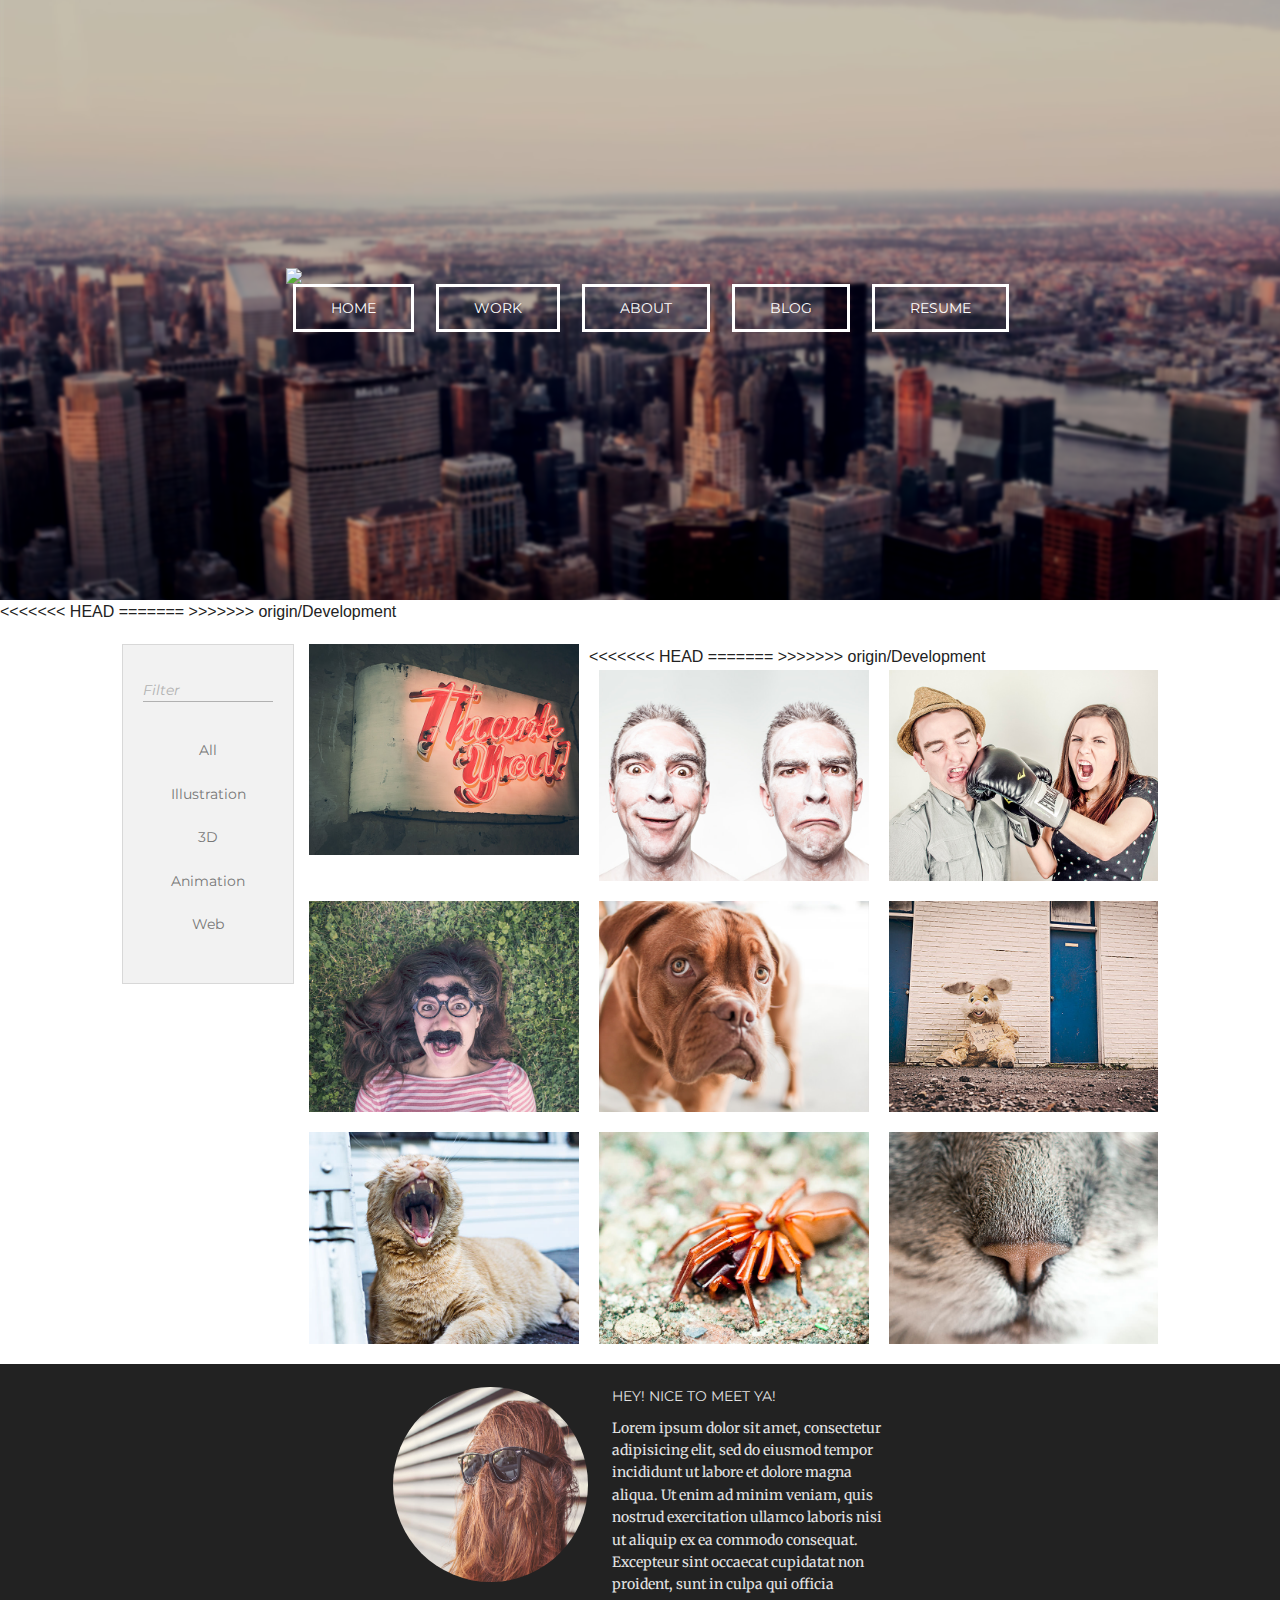
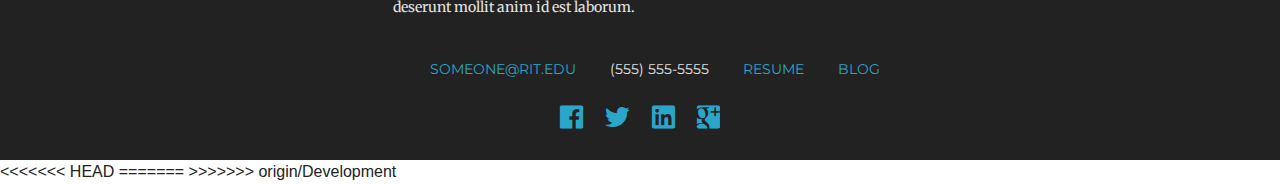
==== index.html @ b2671325 "Merge remote-tracking branch 'origin/Development' into Development" ====
<!doctype html>
<!--[if IE 9]><html class="lt-ie10" lang="en" > <![endif]-->
<html class="no-js" lang="en" data-useragent="Mozilla/5.0 (compatible; MSIE 10.0; Windows NT 6.2; Trident/6.0)">
  <head>
    <meta charset="utf-8" />
    <meta name="viewport" content="width=device-width, initial-scale=1.0" />
    <title>NM T8 Home Page</title>
  
    <meta name="description" content="Low Detailed NM Wireframe" />
    <meta name="author" content="Created by Michael Nguyen" />
    <meta name="copyright" content="Copyright (c) Michael Nguyen 2014" />

    <link rel="shortcut icon" type="image/gif" href="http://e08595.medialib.glogster.com/media/20/20c73be0524a63d32fcfe89b27bcbe9dbf6d2622537245f8a9d35316ee574102/nyan-cat-gif.gif"/>

    <link rel="stylesheet" href="foundation-5.4.0/css/foundation.css" />
    <link rel="stylesheet" type="text/css" href="custom.css">
    <link rel="stylesheet" type="text/css" href="foundation-icons/foundation-icons.css">
    <link rel="stylesheet" href="http://ajax.googleapis.com/ajax/libs/jqueryui/1.11.1/themes/smoothness/jquery-ui.css" />

    <link href='http://fonts.googleapis.com/css?family=Montserrat' rel='stylesheet' type='text/css'>
    <link href='http://fonts.googleapis.com/css?family=Bitter:400,400italic' rel='stylesheet' type='text/css'>
    <link href='http://fonts.googleapis.com/css?family=Merriweather:400,400italic' rel='stylesheet' type='text/css'>
    <link href='http://fonts.googleapis.com/css?family=Open+Sans:400,300,600,700' rel='stylesheet' type='text/css'>
    
    <script type="text/javascript" src="js/portfolioProjectsJSON.js"></script>
    <script type="text/javascript" src="foundation-5.4.0/js/vendor/modernizr.js"></script>
    <script type="text/javascript" src="http://ajax.googleapis.com/ajax/libs/jquery/1.7.2/jquery.min.js"></script>
    <script src="http://ajax.googleapis.com/ajax/libs/jqueryui/1.11.1/jquery-ui.min.js"></script>

  </head>
  <body onload="loadIndexContent();">
    <div class="row" style="background-color:#dae0e5;">
        <div id="home-page" class="small-12 columns">
                <div class="inner-page">
                  <ul id="homeNavWrapper" class="inline-list">
                    <li id="personalLogo" class="small-12 small-centered columns">
                      <!-- <img src="images/NMT8_Logo.png"> -->
                      <img src="http://e08595.medialib.glogster.com/media/20/20c73be0524a63d32fcfe89b27bcbe9dbf6d2622537245f8a9d35316ee574102/nyan-cat-gif.gif">
                    </li>
                    <li>
                      <div class="homeNav">
                        <a href="#">Home</a>
                      </div>
                    </li>
                    <li>
                      <div class="homeNav">
                        <a href="portfolio.php">Work</a>
                      </div>
                    </li>
                    <li>
                      <div class="homeNav">
                        <a id="about" href="#">About</a>
                      </div>
                    </li>
                    <li>
                      <div class="homeNav">
                        <a href="#">Blog</a>
                      </div>
                    </li>
                    <li>
                      <div class="homeNav">
                        <a href="#">Resume</a>
                      </div>
                    </li>
                  </ul>  
                </div>
            </div>
        </div>
<<<<<<< HEAD
=======
    </div>
>>>>>>> origin/Development
    <div class="row" style="background-color:#ffffff;margin-top:20px">
        <div id="content-page" class="small-12 medium-11 medium-centered large-10 large-centered columns">
            <div class="panel small-12 medium-3 large-2 columns">
              <ul id="workFilter" class="side-nav"><span id="filterTitle">Filter</span>
                <li class="workFilterChoice filter" data-filter="all"><a>All</a></li>
                <li class="workFilterChoice filter" data-filter=".category-1"><a>Illustration</a></li>
                <li class="workFilterChoice filter" data-filter=".category-2"><a>3D</a></li>
                <li class="workFilterChoice filter" data-filter=".category-3"><a>Animation</a></li>
                <li class="workFilterChoice filter" data-filter=".category-4"><a>Web</a></li>
              </ul>  
            </div>
            <div class="small-12 medium-9 large-10 columns" style="padding-right: 0px;">
                <ul id="portfolioContainer" class="small-block-grid-1 medium-block-grid-2 large-block-grid-3">
<<<<<<< HEAD
                  
=======
                  <li class="mix category-1" data-myorder="1">
                    <div class="portfolioImg">
                      <a href="#">
                        <img src="images/portfolio1.jpg">
                        <div class="overlay">
                          <h4 class="portfolioTitle">Project One</h4>
                          <div class="divider"></div>
                          <h5 class="portfolioCategory">Illustration</h5> 
                        </div>
                      </a>
                    </div>
                  </li>
                  <li class="mix category-2" data-myorder="2">
                    <div class="portfolioImg">
                      <a href="#">
                        <img src="images/portfolio2.jpg">
                        <div class="overlay">
                          <h4 class="portfolioTitle">Project Two</h4>
                          <div class="divider"></div>
                          <h5 class="portfolioCategory">3D</h5> 
                        </div>
                      </a>
                    </div>
                  </li>
                  <li class="mix category-3" data-myorder="3">
                    <div class="portfolioImg">
                      <a href="#">
                        <img src="images/portfolio3.jpg">
                        <div class="overlay">
                          <h4 class="portfolioTitle">Project Three</h4>
                          <div class="divider"></div>
                          <h5 class="portfolioCategory">Animation</h5> 
                        </div>
                      </a>
                    </div>
                  </li>
                  <li class="mix category-4" data-myorder="4">
                    <div class="portfolioImg">
                      <a href="#">
                        <img src="images/portfolio4.jpg">
                        <div class="overlay">
                          <h4 class="portfolioTitle">Project Four</h4>
                          <div class="divider"></div>
                          <h5 class="portfolioCategory">Web</h5> 
                        </div>
                      </a>
                    </div>
                  </li>
                  <li class="mix category-4" data-myorder="5">
                    <div class="portfolioImg">
                      <a href="#">
                        <img src="images/portfolio5.jpg">
                        <div class="overlay">
                          <h4 class="portfolioTitle">Project Five</h4>
                          <div class="divider"></div>
                          <h5 class="portfolioCategory">Web</h5> 
                        </div>
                      </a>
                    </div>
                  </li>
                  <li class="mix category-1" data-myorder="6">
                    <div class="portfolioImg">
                      <a href="#">
                        <img src="images/portfolio6.jpg">
                        <div class="overlay">
                          <h4 class="portfolioTitle">Project Six</h4>
                          <div class="divider"></div>
                          <h5 class="portfolioCategory">Illustration</h5> 
                        </div>
                      </a>
                    </div>
                  </li>
                  <li class="mix category-2" data-myorder="7">
                    <div class="portfolioImg">
                      <a href="#">
                        <img src="images/portfolio7.jpg">
                        <div class="overlay">
                          <h4 class="portfolioTitle">Project Seven</h4>
                          <div class="divider"></div>
                          <h5 class="portfolioCategory">3D</h5> 
                        </div>
                      </a>
                    </div>
                  </li>
                  <li class="mix category-3" data-myorder="8">
                    <div class="portfolioImg">
                      <a href="#">
                        <img src="images/portfolio8.jpg">
                        <div class="overlay">
                          <h4 class="portfolioTitle">Project Eight</h4>
                          <div class="divider"></div>
                          <h5 class="portfolioCategory">Animation</h5> 
                        </div>
                      </a>
                    </div>
                  </li>
                  <li class="mix category-4" data-myorder="9">
                    <div class="portfolioImg">
                      <a href="#">
                        <img src="images/portfolio9.jpg">
                        <div class="overlay">
                          <h4 class="portfolioTitle">Project Nine</h4>
                          <div class="divider"></div>
                          <h5 class="portfolioCategory">Web</h5> 
                        </div>
                      </a>
                    </div>
                  </li>
>>>>>>> origin/Development
                </ul>
            </div>
        </div>
    </div>
<footer id="footer" class="row" style="background-color:#222222;">
  <div id="footer_contents" class="large-12 columns">
    <div class="row">
      <ul id="footerSiteMap" class="small-centered medium-11 medium-centered large-10 columns small-block-grid-1 medium-block-grid-1 large-block-grid-1" style="margin-top:20px;">
        <li class="footerSiteMapLevel1">
          <ul class="footerSiteMapLevel2 small-12 small-centered medium-8 medium-centered large-6 large-centered columns" style="list-style:none;">
            <li><img class="headshot" src="images/headshot.jpg"></li>
            <h3 id="helloMessage">HEY! NICE TO MEET YA!</h3>
            <p class="personalBio">Lorem ipsum dolor sit amet, consectetur adipisicing elit, sed do eiusmod
            tempor incididunt ut labore et dolore magna aliqua. Ut enim ad minim veniam,
            quis nostrud exercitation ullamco laboris nisi ut aliquip ex ea commodo
            consequat. Excepteur sint occaecat cupidatat non
            proident, sunt in culpa qui officia deserunt mollit anim id est laborum.</p>
          </ul>
        </li>
      </ul>
    </div>  
  <!-- <hr style="border-color:black;"/> -->
  <div class="row">
    <div class="small-12 small-centered medium-8 medium-centered large-6 large-centered columns">
      <p id="contactInfo">
        <span><a href="mailto:someone@example.com" target="_top">SOMEONE@RIT.EDU</a></span>
        <span>(555) 555-5555</span>
        <span><a href="#">RESUME</a></span>
        <span><a href="#">BLOG</a></span>
      </p>
    </div>
    <div id="contactSocial" class="small-12 small-centered medium-8 medium-centered large-6 large-centered columns">
      <ul class="inline-list">
        <li>
          <a href="#">
            <i class="fi-social-facebook large"></i>
          </a>
        </li>
        <li>
          <a href="#">
            <i class="fi-social-twitter large"></i>
          </a>
        </li>
        <li>
          <a href="#">
            <i class="fi-social-linkedin large"></i>
          </a>
        </li>
        <li>
          <a href="#">
            <i class="fi-social-google-plus large"></i>
          </a>
        </li>
      </ul>
    </div>
  </div>
</footer>
  <script src="http://cdn.jsdelivr.net/jquery.mixitup/latest/jquery.mixitup.min.js"></script>
<<<<<<< HEAD
  <script type="text/javascript" src="js/script.js"></script>
  <script type="text/javascript" src="js/portfolio_scripts.js"></script>
=======
  <script type="text/javascript" src="script.js"></script>
>>>>>>> origin/Development
</body>
</html>
---- custom.css ----
a:hover, a:focus {
color: #ffffff !important;
}

#home-page{
	background-image: url("images/heroImage.png");
	background-size: cover; 
}

#home-page .inner-page{
	height: 600px;
	display: table;
	margin: 0 auto;
}

#homeNavWrapper{
	display: table-cell;
	margin: 0 auto;
	vertical-align: middle;
}

#personalLogo img{
	display: block;
	margin: 0 auto;
}

.homeNav{
	font-family: "Montserrat","Open Sans","HelveticaNeue-Light", "Helvetica Neue", Helvetica, Arial, "Lucida Grande", sans-serif;
	font-size: 14px;
	font-weight: 400;
	text-transform: uppercase;
	border: 3px solid #fff;
	padding: 10px 35px;
}

.homeNav a{
	color: #fff;
}

.homeNav:hover{
	background-color:rgba(255, 255, 255, 0.4);
}

#filterTitle{
	display: block;
	font-family: "Montserrat","Open Sans","HelveticaNeue-Light", "Helvetica Neue", Helvetica, Arial, "Lucida Grande", sans-serif;
	font-size: 14px;
	font-style: italic;
	color: #b1b1b1;
	text-align: left;
	border-bottom: 1px solid #b1b1b1;
	margin-bottom: 30px; 
}

#workFilter{
	font-family: "Montserrat","Open Sans","HelveticaNeue-Light", "Helvetica Neue", Helvetica, Arial, "Lucida Grande", sans-serif;
	font-size: 14px;
	font-weight: 400;
	text-align: center;
}

.overlay{
	position: absolute;
	top: 0;
	width: 100%;
	height: 100%;
	background: rgba(0,0,0,0.5);
	display: none;
	padding: 25% 25%;
}

.divider{
	width: 31px;
	border-bottom: 1px solid #fff;
	margin: 10px auto;
}

.portfolioContent{
	display: table-cell;
	vertical-align: middle;
}

.portfolioTitle{
	display: block;
	font-family: "Montserrat","Open Sans","HelveticaNeue-Light", "Helvetica Neue", Helvetica, Arial, "Lucida Grande", sans-serif;
	font-size: 18px;
	color: #fff;
}

.portfolioCategory{
	display: block;
	font-family: "Merriweather","Bitter","Open Sans","HelveticaNeue-Light","Helvetica Neue",Helvetica,Arial,"Lucida Grande",sans-serif;
	font-size: 14px;
	color: #fff;
}

.portfolioImg{
	display: table;
	position: relative;
}

.portfolioImg:hover .overlay{
	display: block;
	text-align: center;
}

#portfolioContainer .mix{
	display: none;
}

.workFilterChoice:nth-child(n+2){
	/*margin-top: 30px !important;*/
}

.workFilterChoice a{
	/*border: 1px solid #ccc;*/
	color: #777777 !important;
}

.workFilterChoice a:hover{
	color:#2ba6cb !important;
}

.headshot{
	margin: 0 auto;
	display: block;
	width: 195px;
	height: 195px;
	border-radius: 100px;
	margin-right: 24px;
	float: left;
}

#helloMessage{
	font-family: "Montserrat","Open Sans","HelveticaNeue-Light", "Helvetica Neue", Helvetica, Arial, "Lucida Grande", sans-serif;
	font-size: 14px;
	font-weight: 400;
	color: #E2E2E2;
}

.personalBio{
	text-align: left;
	font-size: 14px;
	font-family: "Merriweather","Bitter","Open Sans","HelveticaNeue-Light","Helvetica Neue",Helvetica,Arial,"Lucida Grande",sans-serif;
	font-weight: 400;
	margin-top: 10px;
}

#contactInfo{
	font-family: "Montserrat","Open Sans","HelveticaNeue-Light", "Helvetica Neue", Helvetica, Arial, "Lucida Grande", sans-serif;
	font-size: 14px;
	font-weight: 400;
	color: #E2E2E2;
	text-align: center;
}

#contactInfo span{
	margin-left: 30px;
}

#contactSocial{
	display: block;
	margin: 0 auto;
	text-align: center;
}

#contactSocial ul{
	display: inline-block;
}

.item i{
	width: 100px;
	height: inherit;
}

.item img{
	width: 75px;
	height: inherit;
}

.large{
	font-size: 32px;
	line-height: 32px;
}

.alignCenter{
	display: block;
	margin: 0 auto;
	width: 100%;
}

.portfolioPieceWrapper{
	margin-top: 80px; 
}
/* Version 1 for aligning center of image
.portfolioPieceDescWithImgWrapper:before{
	content: '';
	display: inline-block;
	height: 370px;
	vertical-align: middle;
	margin-right: -0.25em;
}
*/
.portfolioPieceTitle{
	font-size: 28px;
	font-family: "Montserrat","Open Sans","HelveticaNeue-Light", "Helvetica Neue", Helvetica, Arial, "Lucida Grande", sans-serif;
	font-weight: 300;
	color: #7e61c9;
}

.portfolioPieceDesc{
	font-size: 16px;
	font-family: "Merriweather","Bitter","Open Sans","HelveticaNeue-Light","Helvetica Neue",Helvetica,Arial,"Lucida Grande",sans-serif;
}

.portfolioPieceDescWithImg{
	/* Version 1 for aligning center of image
	display: inline-block;
	vertical-align: middle;
	*/
	font-size: 16px;
	font-family: "Merriweather","Bitter","Open Sans","HelveticaNeue-Light","Helvetica Neue",Helvetica,Arial,"Lucida Grande",sans-serif;
	/* Version 2 */
	position: relative;
  	top: 50%;
	-webkit-transform: translateY(50%);
  	-ms-transform: translateY(50%);
  	transform: translateY(50%);
}
/* Medium Size Screens Only */
@media only screen and (min-width: 40.63em) and (max-width: 64em) {
  .portfolioPieceDescWithImg {
  	position: initial;
	top: initial;
	-webkit-transform: translateY(initial);
	-ms-transform: translateY(initial);
	transform: initial;
  }
}
/* Small Size Screens Only */
@media only screen and (max-width: 40em) {
  .portfolioPieceDescWithImg {
    position: initial;
	top: initial;
	-webkit-transform: translateY(initial);
	-ms-transform: translateY(initial);
	transform: initial;
  }
}

#footer{
	color: #E2E2E2;
}
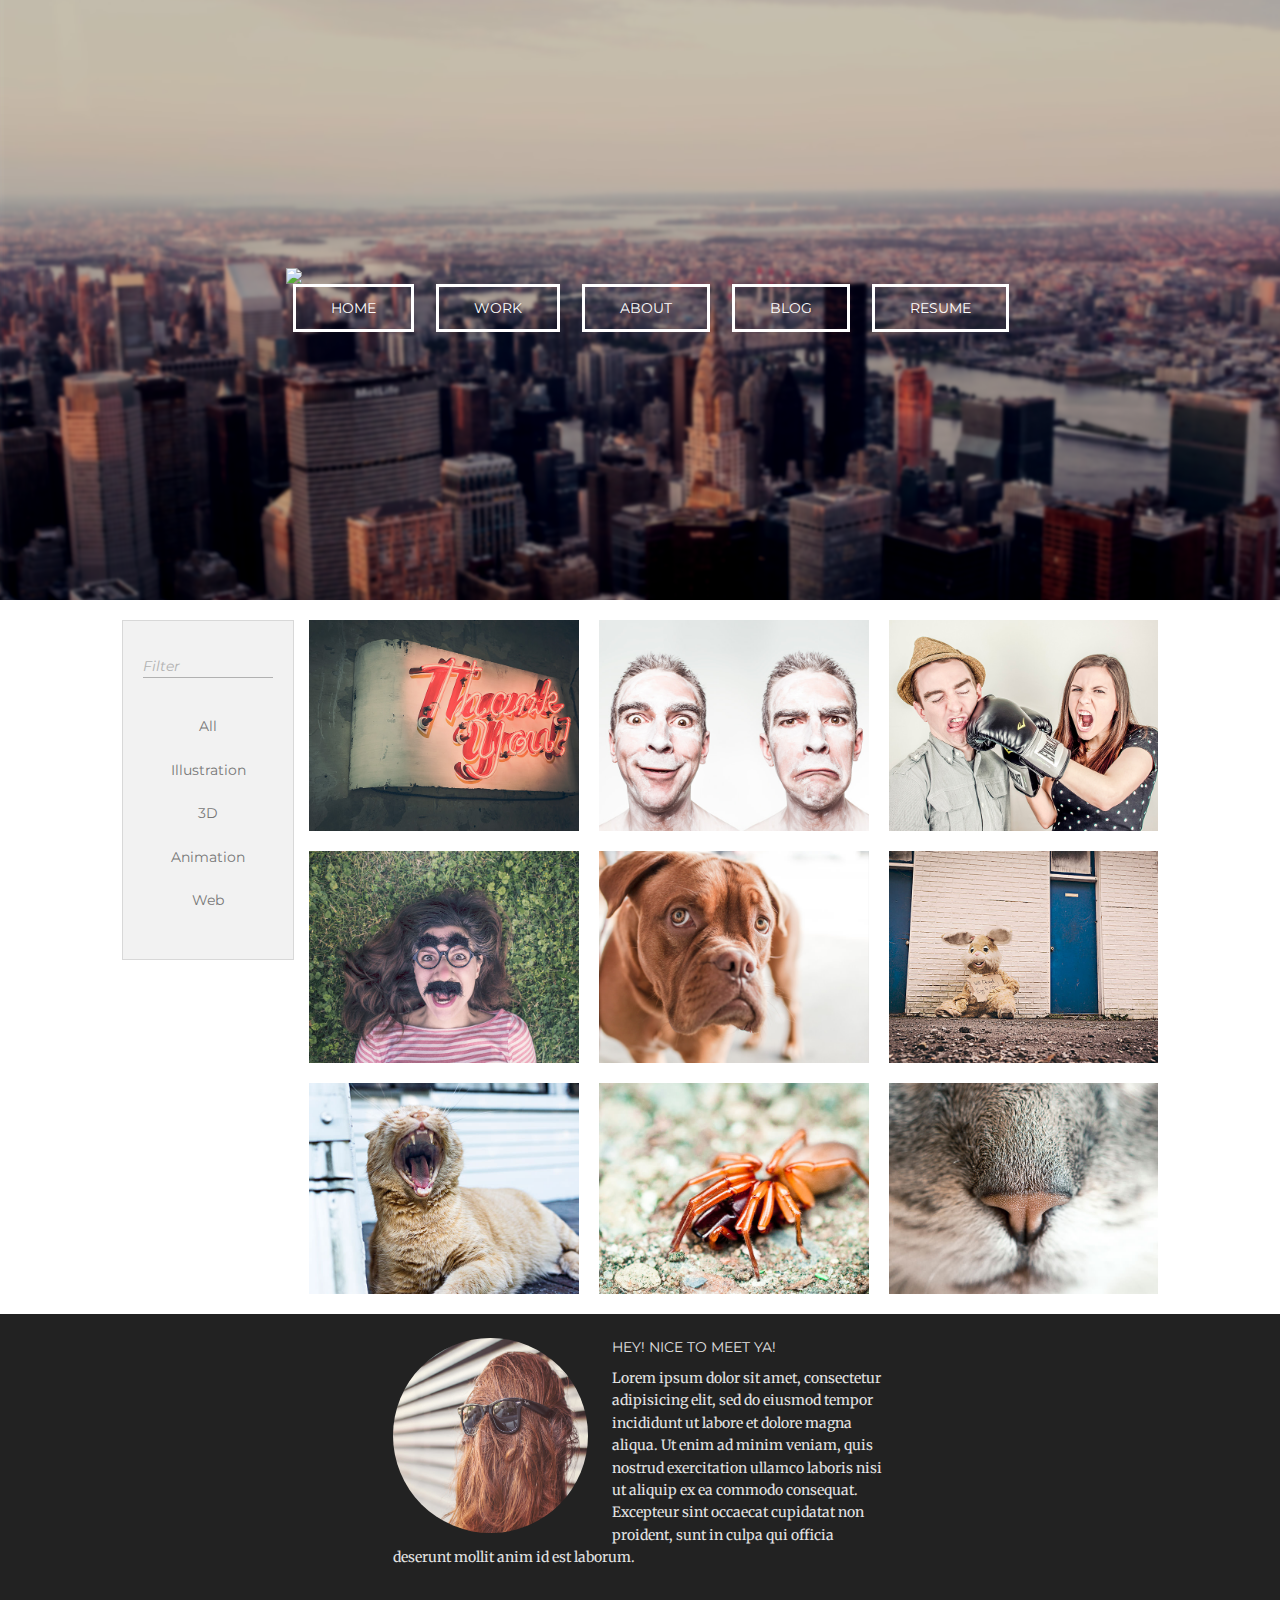
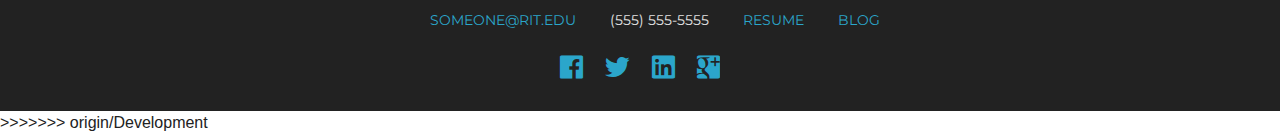
==== commit 2fd82c00: "Dynamic Stuff" ====
--- a/index.html
+++ b/index.html
@@ -66,10 +66,6 @@
                 </div>
             </div>
         </div>
-<<<<<<< HEAD
-=======
-    </div>
->>>>>>> origin/Development
     <div class="row" style="background-color:#ffffff;margin-top:20px">
         <div id="content-page" class="small-12 medium-11 medium-centered large-10 large-centered columns">
             <div class="panel small-12 medium-3 large-2 columns">
@@ -83,118 +79,6 @@
             </div>
             <div class="small-12 medium-9 large-10 columns" style="padding-right: 0px;">
                 <ul id="portfolioContainer" class="small-block-grid-1 medium-block-grid-2 large-block-grid-3">
-<<<<<<< HEAD
-                  
-=======
-                  <li class="mix category-1" data-myorder="1">
-                    <div class="portfolioImg">
-                      <a href="#">
-                        <img src="images/portfolio1.jpg">
-                        <div class="overlay">
-                          <h4 class="portfolioTitle">Project One</h4>
-                          <div class="divider"></div>
-                          <h5 class="portfolioCategory">Illustration</h5> 
-                        </div>
-                      </a>
-                    </div>
-                  </li>
-                  <li class="mix category-2" data-myorder="2">
-                    <div class="portfolioImg">
-                      <a href="#">
-                        <img src="images/portfolio2.jpg">
-                        <div class="overlay">
-                          <h4 class="portfolioTitle">Project Two</h4>
-                          <div class="divider"></div>
-                          <h5 class="portfolioCategory">3D</h5> 
-                        </div>
-                      </a>
-                    </div>
-                  </li>
-                  <li class="mix category-3" data-myorder="3">
-                    <div class="portfolioImg">
-                      <a href="#">
-                        <img src="images/portfolio3.jpg">
-                        <div class="overlay">
-                          <h4 class="portfolioTitle">Project Three</h4>
-                          <div class="divider"></div>
-                          <h5 class="portfolioCategory">Animation</h5> 
-                        </div>
-                      </a>
-                    </div>
-                  </li>
-                  <li class="mix category-4" data-myorder="4">
-                    <div class="portfolioImg">
-                      <a href="#">
-                        <img src="images/portfolio4.jpg">
-                        <div class="overlay">
-                          <h4 class="portfolioTitle">Project Four</h4>
-                          <div class="divider"></div>
-                          <h5 class="portfolioCategory">Web</h5> 
-                        </div>
-                      </a>
-                    </div>
-                  </li>
-                  <li class="mix category-4" data-myorder="5">
-                    <div class="portfolioImg">
-                      <a href="#">
-                        <img src="images/portfolio5.jpg">
-                        <div class="overlay">
-                          <h4 class="portfolioTitle">Project Five</h4>
-                          <div class="divider"></div>
-                          <h5 class="portfolioCategory">Web</h5> 
-                        </div>
-                      </a>
-                    </div>
-                  </li>
-                  <li class="mix category-1" data-myorder="6">
-                    <div class="portfolioImg">
-                      <a href="#">
-                        <img src="images/portfolio6.jpg">
-                        <div class="overlay">
-                          <h4 class="portfolioTitle">Project Six</h4>
-                          <div class="divider"></div>
-                          <h5 class="portfolioCategory">Illustration</h5> 
-                        </div>
-                      </a>
-                    </div>
-                  </li>
-                  <li class="mix category-2" data-myorder="7">
-                    <div class="portfolioImg">
-                      <a href="#">
-                        <img src="images/portfolio7.jpg">
-                        <div class="overlay">
-                          <h4 class="portfolioTitle">Project Seven</h4>
-                          <div class="divider"></div>
-                          <h5 class="portfolioCategory">3D</h5> 
-                        </div>
-                      </a>
-                    </div>
-                  </li>
-                  <li class="mix category-3" data-myorder="8">
-                    <div class="portfolioImg">
-                      <a href="#">
-                        <img src="images/portfolio8.jpg">
-                        <div class="overlay">
-                          <h4 class="portfolioTitle">Project Eight</h4>
-                          <div class="divider"></div>
-                          <h5 class="portfolioCategory">Animation</h5> 
-                        </div>
-                      </a>
-                    </div>
-                  </li>
-                  <li class="mix category-4" data-myorder="9">
-                    <div class="portfolioImg">
-                      <a href="#">
-                        <img src="images/portfolio9.jpg">
-                        <div class="overlay">
-                          <h4 class="portfolioTitle">Project Nine</h4>
-                          <div class="divider"></div>
-                          <h5 class="portfolioCategory">Web</h5> 
-                        </div>
-                      </a>
-                    </div>
-                  </li>
->>>>>>> origin/Development
                 </ul>
             </div>
         </div>
@@ -253,11 +137,8 @@
   </div>
 </footer>
   <script src="http://cdn.jsdelivr.net/jquery.mixitup/latest/jquery.mixitup.min.js"></script>
-<<<<<<< HEAD
   <script type="text/javascript" src="js/script.js"></script>
   <script type="text/javascript" src="js/portfolio_scripts.js"></script>
-=======
-  <script type="text/javascript" src="script.js"></script>
 >>>>>>> origin/Development
 </body>
 </html>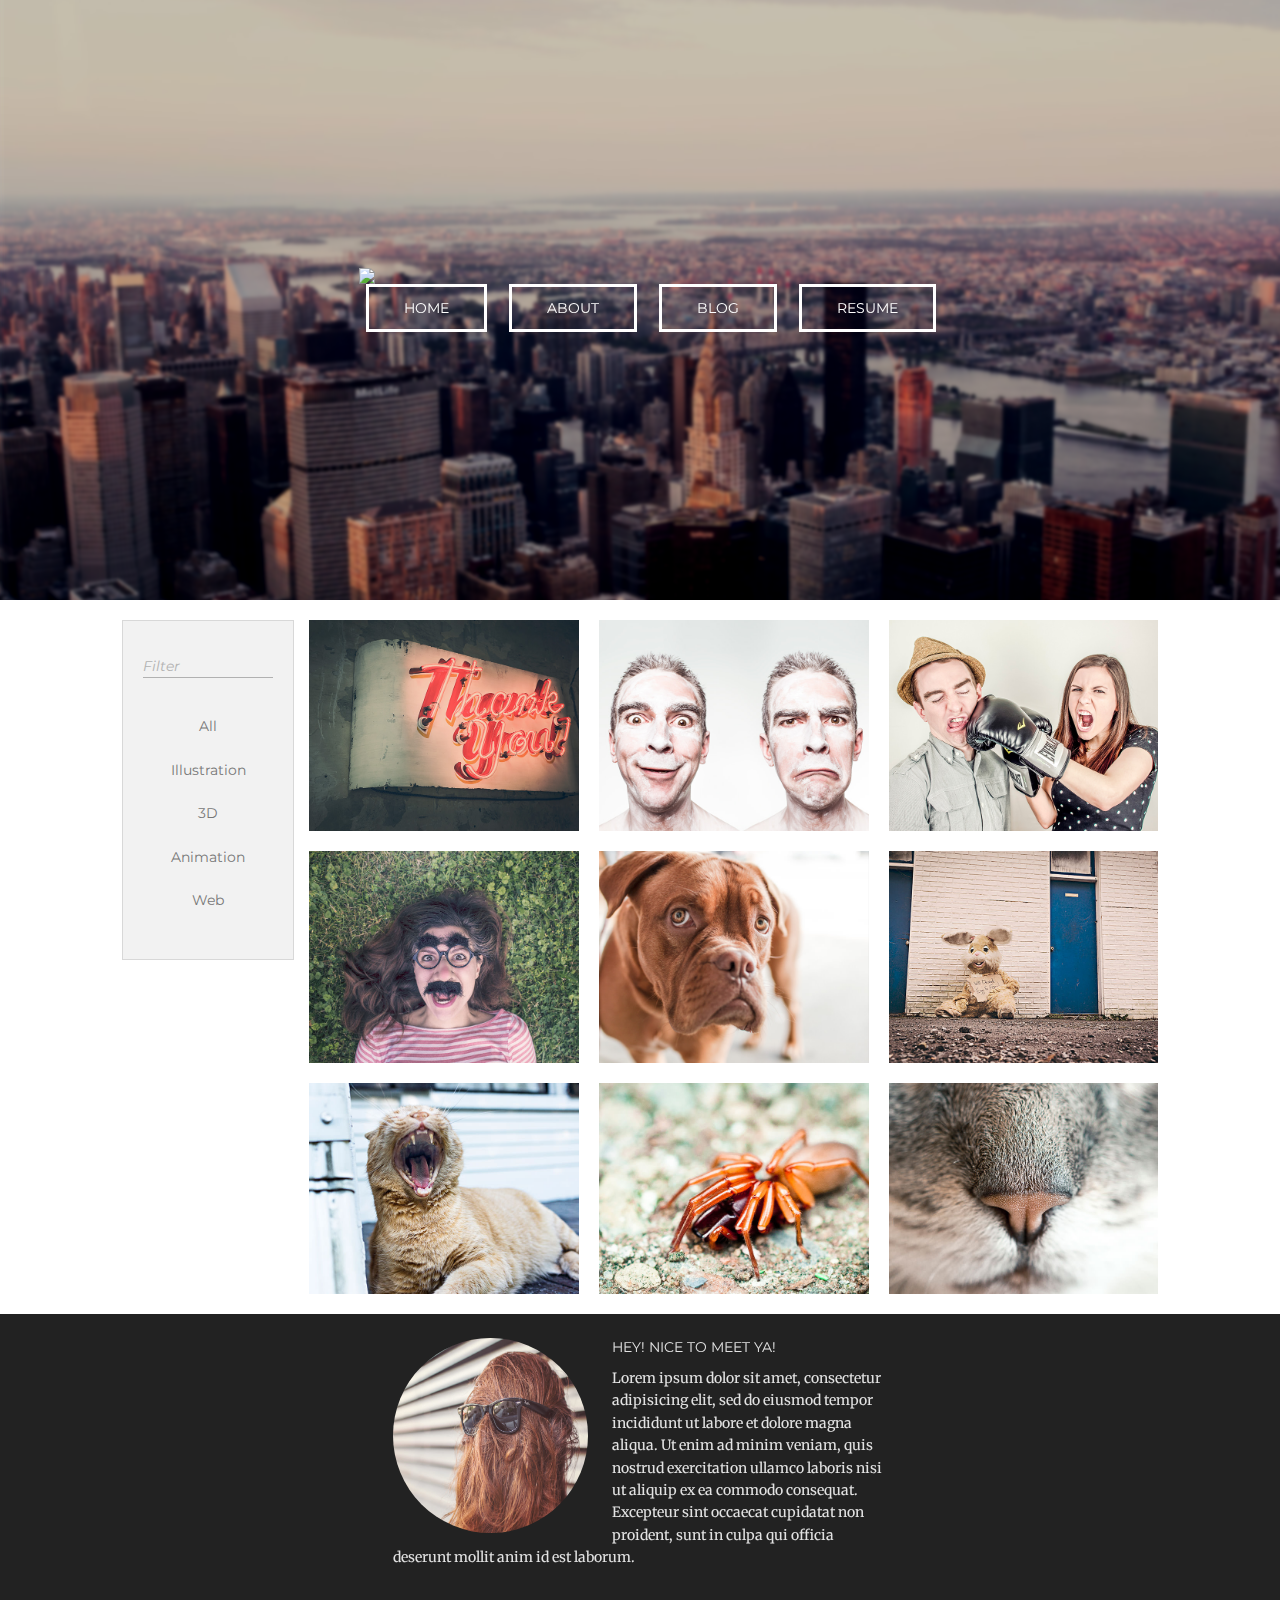
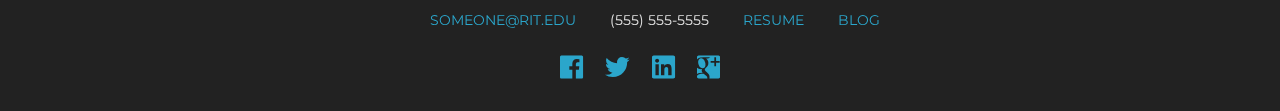
==== commit 1385bd68: "Mobile/Tablet Nav + Filter with Dynamic Content" ====
--- a/index.html
+++ b/index.html
@@ -6,7 +6,7 @@
     <meta name="viewport" content="width=device-width, initial-scale=1.0" />
     <title>NM T8 Home Page</title>
   
-    <meta name="description" content="Low Detailed NM Wireframe" />
+    <meta name="description" content="High Detailed NM Wireframe" />
     <meta name="author" content="Created by Michael Nguyen" />
     <meta name="copyright" content="Copyright (c) Michael Nguyen 2014" />
 
@@ -21,7 +21,7 @@
     <link href='http://fonts.googleapis.com/css?family=Bitter:400,400italic' rel='stylesheet' type='text/css'>
     <link href='http://fonts.googleapis.com/css?family=Merriweather:400,400italic' rel='stylesheet' type='text/css'>
     <link href='http://fonts.googleapis.com/css?family=Open+Sans:400,300,600,700' rel='stylesheet' type='text/css'>
-    
+
     <script type="text/javascript" src="js/portfolioProjectsJSON.js"></script>
     <script type="text/javascript" src="foundation-5.4.0/js/vendor/modernizr.js"></script>
     <script type="text/javascript" src="http://ajax.googleapis.com/ajax/libs/jquery/1.7.2/jquery.min.js"></script>
@@ -29,56 +29,85 @@
 
   </head>
   <body onload="loadIndexContent();">
+  <div class="off-canvas-wrap" data-offcanvas>
+    <div class="inner-wrap">
+      <nav class="tab-bar hide-for-large-up">
+        <section class="left-small">
+          <a class="left-off-canvas-toggle menu-icon" href="#"><span></span></a>
+        </section>
+        <section class="middle tab-bar-section">
+          <h1 class="title">Portfolio</h1>
+        </section>
+      </nav>  
+      <aside class="left-off-canvas-menu">
+        <ul class="off-canvas-list">
+          <li><label>Navigation</label></li>
+          <li><a href="index.html">Home</a></li>
+          <li><a id="about" href="#">About</a></li>
+          <li><a href="#">Blog</a></li>
+          <li><a href="#">Resume</a></li>
+        </ul>
+      </aside>  
+<!-- START CONTENT --> 
     <div class="row" style="background-color:#dae0e5;">
         <div id="home-page" class="small-12 columns">
-                <div class="inner-page">
-                  <ul id="homeNavWrapper" class="inline-list">
-                    <li id="personalLogo" class="small-12 small-centered columns">
-                      <!-- <img src="images/NMT8_Logo.png"> -->
-                      <img src="http://e08595.medialib.glogster.com/media/20/20c73be0524a63d32fcfe89b27bcbe9dbf6d2622537245f8a9d35316ee574102/nyan-cat-gif.gif">
-                    </li>
-                    <li>
-                      <div class="homeNav">
-                        <a href="#">Home</a>
-                      </div>
-                    </li>
-                    <li>
-                      <div class="homeNav">
-                        <a href="portfolio.php">Work</a>
-                      </div>
-                    </li>
-                    <li>
-                      <div class="homeNav">
-                        <a id="about" href="#">About</a>
-                      </div>
-                    </li>
-                    <li>
-                      <div class="homeNav">
-                        <a href="#">Blog</a>
-                      </div>
-                    </li>
-                    <li>
-                      <div class="homeNav">
-                        <a href="#">Resume</a>
-                      </div>
-                    </li>
-                  </ul>  
-                </div>
-            </div>
-        </div>
+            <div class="inner-page">
+                <ul id="homeNavWrapper" class="inline-list">
+                  <li id="personalLogo" class="small-12 small-centered columns">
+                    <!-- <img src="images/NMT8_Logo.png"> -->
+                    <img src="http://e08595.medialib.glogster.com/media/20/20c73be0524a63d32fcfe89b27bcbe9dbf6d2622537245f8a9d35316ee574102/nyan-cat-gif.gif">
+                  </li>
+                  <li>
+                    <div class="homeNav show-for-large-up">
+                      <a href="#">Home</a>
+                    </div>
+                  </li>
+                  <li>
+                    <div class="homeNav show-for-large-up">
+                      <a id="about" href="#">About</a>
+                    </div>
+                  </li>
+                  <li>
+                    <div class="homeNav show-for-large-up">
+                      <a href="#">Blog</a>
+                    </div>
+                  </li>
+                  <li>
+                    <div class="homeNav show-for-large-up">
+                      <a href="#">Resume</a>
+                    </div>
+                  </li>
+                </ul>  
+              </div>
+          </div>
+      </div>
     <div class="row" style="background-color:#ffffff;margin-top:20px">
         <div id="content-page" class="small-12 medium-11 medium-centered large-10 large-centered columns">
             <div class="panel small-12 medium-3 large-2 columns">
-              <ul id="workFilter" class="side-nav"><span id="filterTitle">Filter</span>
-                <li class="workFilterChoice filter" data-filter="all"><a>All</a></li>
-                <li class="workFilterChoice filter" data-filter=".category-1"><a>Illustration</a></li>
-                <li class="workFilterChoice filter" data-filter=".category-2"><a>3D</a></li>
-                <li class="workFilterChoice filter" data-filter=".category-3"><a>Animation</a></li>
-                <li class="workFilterChoice filter" data-filter=".category-4"><a>Web</a></li>
-              </ul>  
+              <div class="hide-for-medium-up">
+                <a href="#" class="button" data-dropdown="tinyDrop2">Filter</a>
+                <ul id="tinyDrop2" class="mega f-dropdown" data-dropdown-content="">
+                  <li class="workFilterChoice filter" data-filter="all"><a>All</a></li>
+                  <li class="workFilterChoice filter" data-filter=".category-1"><a>Illustration</a></li>
+                  <li class="workFilterChoice filter" data-filter=".category-2"><a>3D</a></li>
+                  <li class="workFilterChoice filter" data-filter=".category-3"><a>Animation</a></li>
+                  <li class="workFilterChoice filter" data-filter=".category-4"><a>Web</a></li>
+                </ul>
+              </div>
+              <div class="show-for-medium-up">
+                <ul id="workFilter" class="side-nav"><span id="filterTitle">Filter</span>
+                  <li class="workFilterChoice filter" data-filter="all"><a>All</a></li>
+                  <li class="workFilterChoice filter" data-filter=".category-1"><a>Illustration</a></li>
+                  <li class="workFilterChoice filter" data-filter=".category-2"><a>3D</a></li>
+                  <li class="workFilterChoice filter" data-filter=".category-3"><a>Animation</a></li>
+                  <li class="workFilterChoice filter" data-filter=".category-4"><a>Web</a></li>
+                </ul>
+            </div>
+                
             </div>
             <div class="small-12 medium-9 large-10 columns" style="padding-right: 0px;">
                 <ul id="portfolioContainer" class="small-block-grid-1 medium-block-grid-2 large-block-grid-3">
+                  
                 </ul>
             </div>
         </div>
@@ -135,10 +164,17 @@
       </ul>
     </div>
   </div>
+</div>
 </footer>
+<!-- END CONTENT --> 
+  <a class="exit-off-canvas"></a>
+  </div>
+</div> 
   <script src="http://cdn.jsdelivr.net/jquery.mixitup/latest/jquery.mixitup.min.js"></script>
+  <script src="foundation-5.4.0/js/foundation/foundation.js"></script>
+  <script src="foundation-5.4.0/js/foundation/foundation.offcanvas.js"></script>
+  <script src="foundation-5.4.0/js/foundation/foundation.dropdown.js"></script>
   <script type="text/javascript" src="js/script.js"></script>
   <script type="text/javascript" src="js/portfolio_scripts.js"></script>
->>>>>>> origin/Development
 </body>
 </html>--- a/custom.css
+++ b/custom.css
@@ -91,6 +91,7 @@
 	display: block;
 	font-family: "Merriweather","Bitter","Open Sans","HelveticaNeue-Light","Helvetica Neue",Helvetica,Arial,"Lucida Grande",sans-serif;
 	font-size: 14px;
+	font-style: italic;
 	color: #fff;
 }
 
@@ -166,6 +167,14 @@
 
 #contactSocial ul{
 	display: inline-block;
+}
+
+.icon-bar .item{
+	background: #333;
+}
+
+.icon-bar .item:hover{
+	background: #2ba6cb;
 }
 
 .item i{
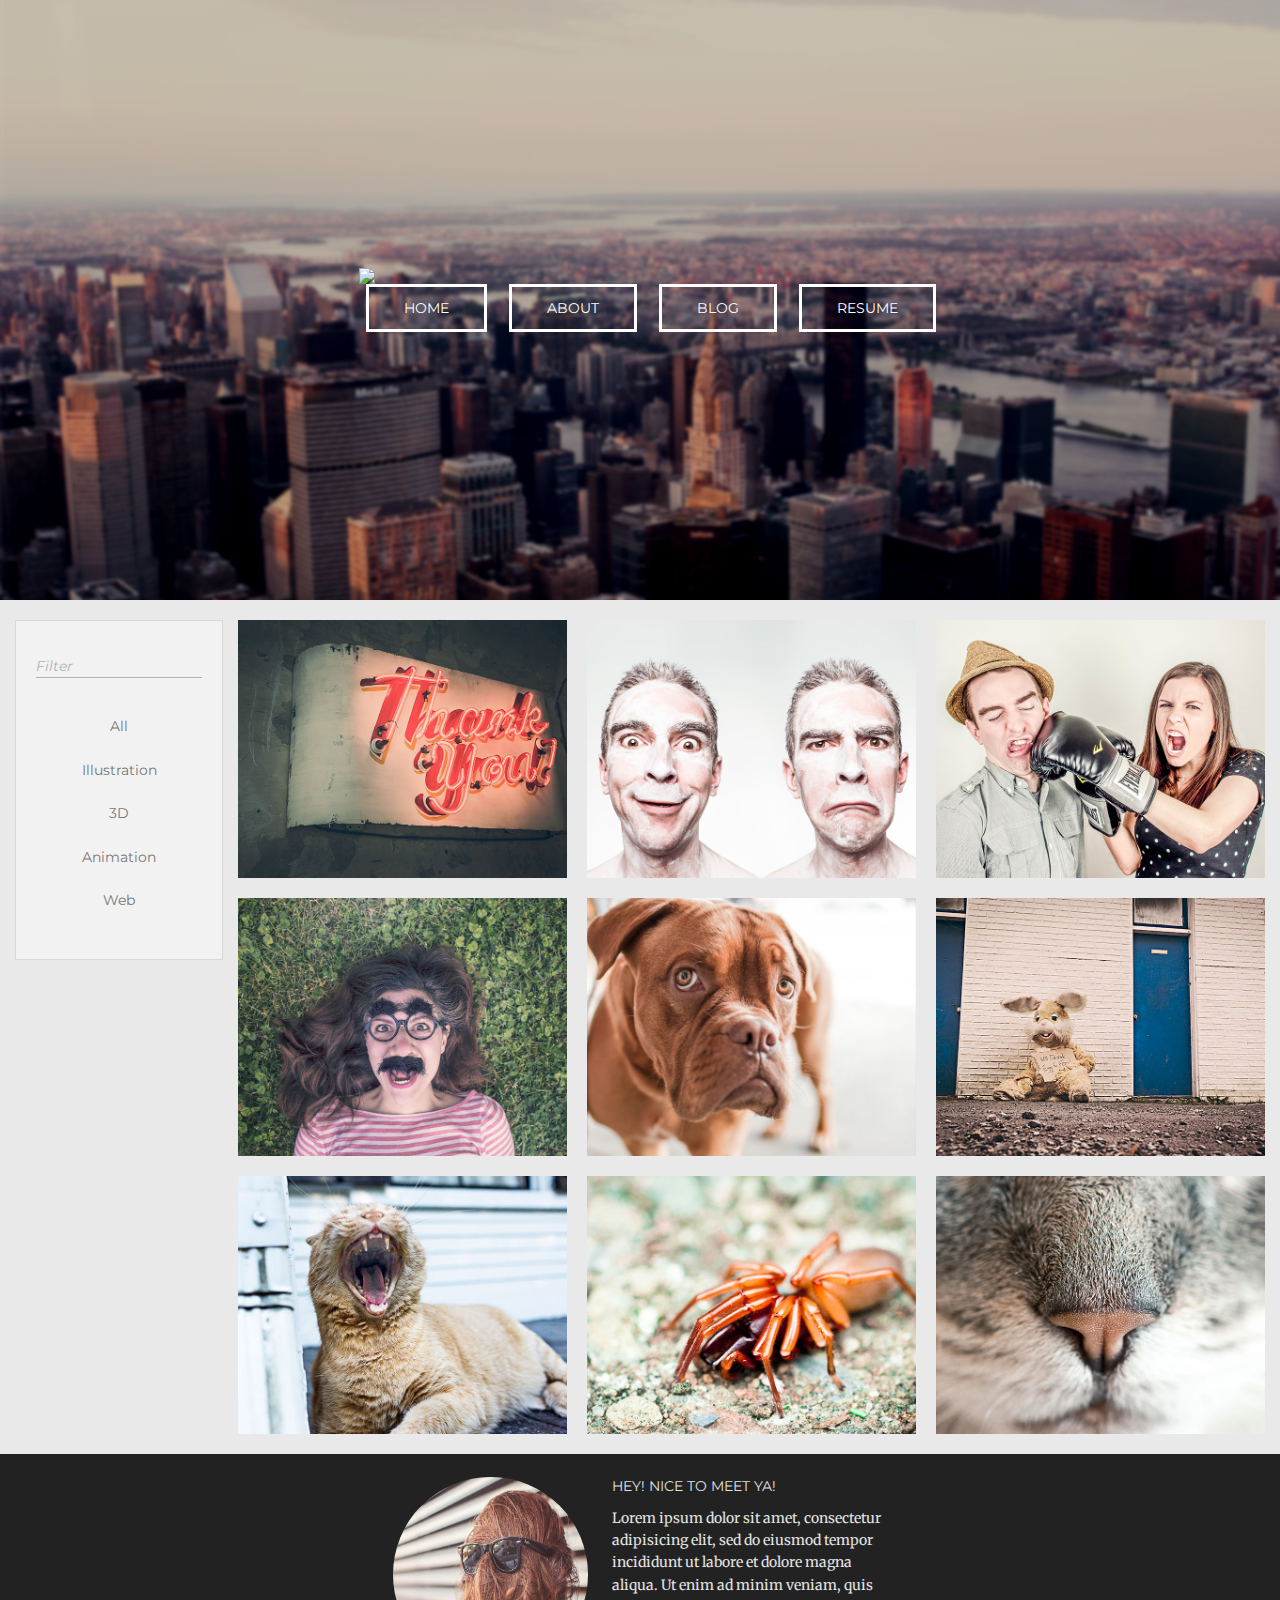
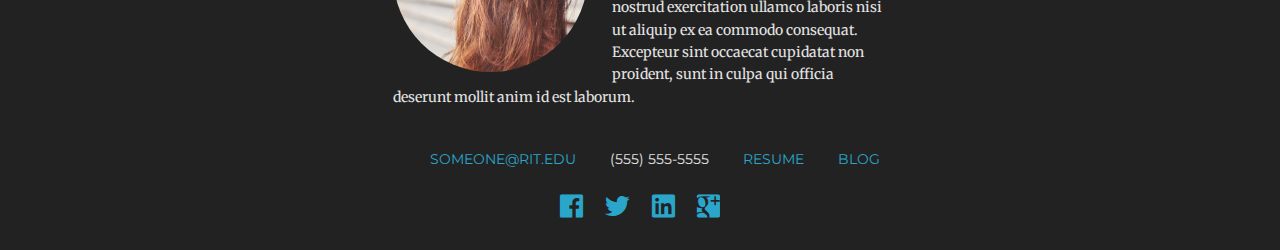
==== commit 3299a301: "Free at last, Free at last. Final Submission." ====
--- a/index.html
+++ b/index.html
@@ -6,9 +6,9 @@
     <meta name="viewport" content="width=device-width, initial-scale=1.0" />
     <title>NM T8 Home Page</title>
   
-    <meta name="description" content="High Detailed NM Wireframe" />
-    <meta name="author" content="Created by Michael Nguyen" />
-    <meta name="copyright" content="Copyright (c) Michael Nguyen 2014" />
+    <meta name="description" content="New Media Team 8 Portfolio Template" />
+    <meta name="author" content="Created by Michael Nguyen, Mat Morse, Morgan Reed, JJ Watson, Michaela Butler, Raven Reynolds" />
+    <meta name="copyright" content="Copyright (c) New Media Team 8" />
 
     <link rel="shortcut icon" type="image/gif" href="http://e08595.medialib.glogster.com/media/20/20c73be0524a63d32fcfe89b27bcbe9dbf6d2622537245f8a9d35316ee574102/nyan-cat-gif.gif"/>
 
@@ -31,6 +31,7 @@
   <body onload="loadIndexContent();">
   <div class="off-canvas-wrap" data-offcanvas>
     <div class="inner-wrap">
+        <!-- Nav bar for mobile/tablet -->
       <nav class="tab-bar hide-for-large-up">
         <section class="left-small">
           <a class="left-off-canvas-toggle menu-icon" href="#"><span></span></a>
@@ -43,75 +44,75 @@
         <ul class="off-canvas-list">
           <li><label>Navigation</label></li>
           <li><a href="index.html">Home</a></li>
-          <li><a id="about" href="#">About</a></li>
+          <li><a class="about" href="#">About</a></li>
           <li><a href="#">Blog</a></li>
           <li><a href="#">Resume</a></li>
         </ul>
       </aside>  
-<!-- START CONTENT --> 
+<!-- START HOME PAGE SECTION --> 
     <div class="row" style="background-color:#dae0e5;">
         <div id="home-page" class="small-12 columns">
             <div class="inner-page">
                 <ul id="homeNavWrapper" class="inline-list">
+                    <!-- This is where you place your personal logo 
+                         This is also where Nav for large screens are
+                    -->
                   <li id="personalLogo" class="small-12 small-centered columns">
                     <!-- <img src="images/NMT8_Logo.png"> -->
                     <img src="http://e08595.medialib.glogster.com/media/20/20c73be0524a63d32fcfe89b27bcbe9dbf6d2622537245f8a9d35316ee574102/nyan-cat-gif.gif">
                   </li>
                   <li>
-                    <div class="homeNav show-for-large-up">
-                      <a href="#">Home</a>
-                    </div>
+                      <a class="homeNav show-for-large-up" href="#">Home</a>
                   </li>
                   <li>
-                    <div class="homeNav show-for-large-up">
-                      <a id="about" href="#">About</a>
-                    </div>
+                      <a class="about homeNav show-for-large-up" href="#">About</a>
                   </li>
                   <li>
-                    <div class="homeNav show-for-large-up">
-                      <a href="#">Blog</a>
-                    </div>
+                      <a class="homeNav show-for-large-up" href="#">Blog</a>
                   </li>
                   <li>
-                    <div class="homeNav show-for-large-up">
-                      <a href="#">Resume</a>
-                    </div>
+                      <a class="homeNav show-for-large-up" href="#">Resume</a>
                   </li>
                 </ul>  
               </div>
           </div>
       </div>
-    <div class="row" style="background-color:#ffffff;margin-top:20px">
-        <div id="content-page" class="small-12 medium-11 medium-centered large-10 large-centered columns">
+<!-- END HOME PAGE SECTION --> 
+<!-- START CONTENT SECTION -->
+    <div class="row" style="background-color:#e9e9e9;padding-top:20px">
+        <div id="content-page" class="small-12 medium-12 large-12 columns">
             <div class="panel small-12 medium-3 large-2 columns">
-              <div class="hide-for-medium-up">
-                <a href="#" class="button" data-dropdown="tinyDrop2">Filter</a>
-                <ul id="tinyDrop2" class="mega f-dropdown" data-dropdown-content="">
-                  <li class="workFilterChoice filter" data-filter="all"><a>All</a></li>
-                  <li class="workFilterChoice filter" data-filter=".category-1"><a>Illustration</a></li>
-                  <li class="workFilterChoice filter" data-filter=".category-2"><a>3D</a></li>
-                  <li class="workFilterChoice filter" data-filter=".category-3"><a>Animation</a></li>
-                  <li class="workFilterChoice filter" data-filter=".category-4"><a>Web</a></li>
-                </ul>
-              </div>
-              <div class="show-for-medium-up">
-                <ul id="workFilter" class="side-nav"><span id="filterTitle">Filter</span>
-                  <li class="workFilterChoice filter" data-filter="all"><a>All</a></li>
-                  <li class="workFilterChoice filter" data-filter=".category-1"><a>Illustration</a></li>
-                  <li class="workFilterChoice filter" data-filter=".category-2"><a>3D</a></li>
-                  <li class="workFilterChoice filter" data-filter=".category-3"><a>Animation</a></li>
-                  <li class="workFilterChoice filter" data-filter=".category-4"><a>Web</a></li>
-                </ul>
-            </div>
-                
+                <!-- Filter for mobile -->
+                <div id="mobileFiltering" class="hide-for-medium-up">
+                    <a href="#" id="mobileFilter" data-dropdown="tinyDrop2">Filter</a>
+                    <ul id="tinyDrop2" class="mega f-dropdown" data-dropdown-content="">
+                      <li class="workFilterChoice filter" data-filter="all"><a onclick="updateSorter(this)">All</a></li>
+                      <li class="workFilterChoice filter" data-filter=".category-1"><a onclick="updateSorter(this)">Illustration</a></li>
+                      <li class="workFilterChoice filter" data-filter=".category-2"><a onclick="updateSorter(this)">3D</a></li>
+                      <li class="workFilterChoice filter" data-filter=".category-3"><a onclick="updateSorter(this)">Animation</a></li>
+                      <li class="workFilterChoice filter" data-filter=".category-4"><a onclick="updateSorter(this)">Web</a></li>
+                    </ul>
+                </div>
+                <!-- Filter for tablet/large screens -->
+                <div class="show-for-medium-up">
+                    <ul id="workFilter" class="side-nav"><span id="filterTitle">Filter</span>
+                      <li class="workFilterChoice filter" data-filter="all"><a onclick="updateSorter(this)">All</a></li>
+                      <li class="workFilterChoice filter" data-filter=".category-1"><a onclick="updateSorter(this)">Illustration</a></li>
+                      <li class="workFilterChoice filter" data-filter=".category-2"><a onclick="updateSorter(this)">3D</a></li>
+                      <li class="workFilterChoice filter" data-filter=".category-3"><a onclick="updateSorter(this)">Animation</a></li>
+                      <li class="workFilterChoice filter" data-filter=".category-4"><a onclick="updateSorter(this)">Web</a></li>
+                    </ul>
+                </div>           
             </div>
             <div class="small-12 medium-9 large-10 columns" style="padding-right: 0px;">
                 <ul id="portfolioContainer" class="small-block-grid-1 medium-block-grid-2 large-block-grid-3">
-                  
+                    <!-- Portfolio Content will dynamically load content here from portfolio_scripts.js -->
                 </ul>
             </div>
         </div>
     </div>
+<!-- END CONTENT SECTION -->        
+<!-- START FOOTER -->
 <footer id="footer" class="row" style="background-color:#222222;">
   <div id="footer_contents" class="large-12 columns">
     <div class="row">
@@ -129,7 +130,6 @@
         </li>
       </ul>
     </div>  
-  <!-- <hr style="border-color:black;"/> -->
   <div class="row">
     <div class="small-12 small-centered medium-8 medium-centered large-6 large-centered columns">
       <p id="contactInfo">
@@ -165,8 +165,8 @@
     </div>
   </div>
 </div>
-</footer>
-<!-- END CONTENT --> 
+</footer>        
+<!-- END FOOTER --> 
   <a class="exit-off-canvas"></a>
   </div>
 </div> 
--- a/custom.css
+++ b/custom.css
@@ -31,6 +31,7 @@
 	text-transform: uppercase;
 	border: 3px solid #fff;
 	padding: 10px 35px;
+    color: #fff;
 }
 
 .homeNav a{
@@ -50,6 +51,31 @@
 	text-align: left;
 	border-bottom: 1px solid #b1b1b1;
 	margin-bottom: 30px; 
+}
+
+#mobileFiltering{
+    display: block;
+    text-align: center;
+}
+
+#mobileFilter{
+	font-family: "Montserrat","Open Sans","HelveticaNeue-Light", "Helvetica Neue", Helvetica, Arial, "Lucida Grande", sans-serif;
+	font-size: 18px;
+	font-style: italic;
+	color: #b1b1b1;
+	text-align: center;
+}
+
+#mobileFilter:hover{
+    color: #258faf !important;
+}
+
+#tinyDrop2 li{
+    font-family: "Montserrat","Open Sans","HelveticaNeue-Light", "Helvetica Neue", Helvetica, Arial, "Lucida Grande", sans-serif;
+	font-size: 18px;
+	font-weight: 400;
+	text-align: center;
+    background: #e0e0e0;
 }
 
 #workFilter{
@@ -96,7 +122,6 @@
 }
 
 .portfolioImg{
-	display: table;
 	position: relative;
 }
 
@@ -120,6 +145,13 @@
 
 .workFilterChoice a:hover{
 	color:#2ba6cb !important;
+}
+
+.sectionTitleBlue{
+    display: block;
+    font-family: "Montserrat","Open Sans","HelveticaNeue-Light", "Helvetica Neue", Helvetica, Arial, "Lucida Grande", sans-serif;
+    font-size: 28px;
+    color: #5381ac;
 }
 
 .headshot{
